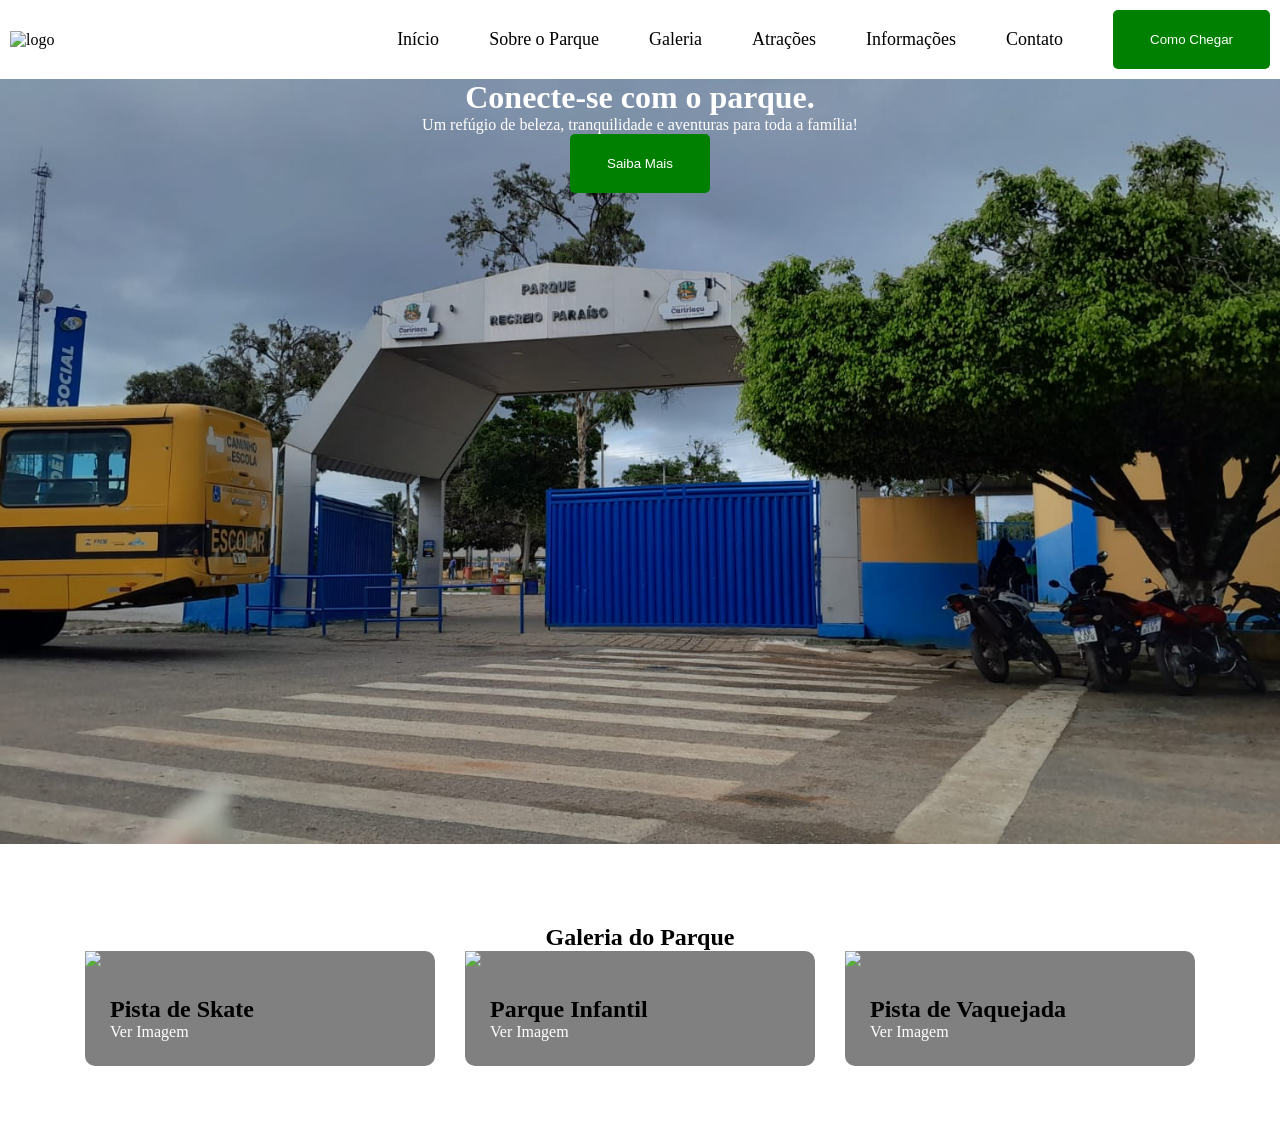
==== index.html @ 95dd0ada "Add files via upload" ====
<!DOCTYPE html>
<html lang="en">

<head>
    <meta charset="UTF-8">
    <meta name="viewport" content="width=device-width, initial-scale=1.0">
    <title>Parque Recreio Paraiso</title>
    <link rel="stylesheet" href="style.css">
    <link rel="stylesheet" href="https://cdnjs.cloudflare.com/ajax/libs/font-awesome/7.0.1/css/all.min.css" integrity="sha512-2SwdPD6INVrV/lHTZbO2nodKhrnDdJK9/kg2XD1r9uGqPo1cUbujc+IYdlYdEErWNu69gVcYgdxlmVmzTWnetw==" crossorigin="anonymous" referrerpolicy="no-referrer" />
</head>

<body>
    <header>
        <div class="imghe"><img src="https://www.caririacu.ce.gov.br/imagens/logo.png" alt="logo"></div>
        <div class="opp">
            <a href="#">Início</a>
            <a href="#">Sobre o Parque</a>
            <a href="#">Galeria</a>
            <a href="#">Atrações</a>
            <a href="#">Informações</a>
            <a href="#">Contato</a>
            <button class="button1"><i class="fa-solid fa-location-dot"></i>  Como Chegar</button>
        </div>
      
    </header>

    <main>
        <div class="foto">
            <div class="fundo"></div>
            <div class="text"><h1>Conecte-se com o parque.</h1>
                <p>Um refúgio de beleza, tranquilidade e aventuras para toda a família!</p>
            <button class="button2"><i class="fa-solid fa-landmark"></i> Saiba Mais</button>
        </div>
        </div>
        <div class="galeria">
            <h2>Galeria do Parque</h2>
            <div class="cards">
                <div class="card">
                    <img src="https://diariodorio.com/wp-content/uploads/2021/07/852_skate4.jpeg">

                    <div class="cardfooter">
                        <h4>Pista de Skate</h4>

                        <a href="#">
                            Ver Imagem
                        </a>
                    </div>
                </div>

                <div class="card">
                    <img src="https://www.badalo.com.br/wp-content/uploads/2023/04/Comunidade-de-Batateiras-no-Crato-recebe-brinquedopraca-com-academia-ao-ar-livre.jpeg">

                    <div class="cardfooter">
                        <h4>Parque Infantil</h4>

                        <a href="#">
                            Ver Imagem
                        </a>
                    </div>
                </div>

                <div class="card">
                    <img src="https://encrypted-tbn0.gstatic.com/images?q=tbn:ANd9GcRRacvtJw4_HO9h4B92obeGdPOe3XgYNFj4EQ&s">

                    <div class="cardfooter">
                        <h4>Pista de Vaquejada</h4>

                        <a href="#">
                            Ver Imagem
                        </a>
                    </div>
                </div>
            </div>
        </div>
    </main>

    <script src="script.js"></script>
</body>

</html>
---- style.css ----
*{
    padding: 0;
    margin: 0;
    box-sizing: border-box;
}
header{
    display: flex;
    justify-content: space-between;
    text-align: center;
    align-items: center;
    background-color: white;
    color: black;
    padding: 10px;
    gap: 15px;
}
header a{
    text-decoration: none;
    color: black;
    font-size: 18px;
}
.opp{
    display: flex;
    gap: 50px;
    align-items: center;
    text-align: center;
}
.button1{
    padding: 20px 35px 20px 35px;
    background-color: green;
    color: white;
    border-radius: 5px;
    border-color: rgba(255, 255, 255, 0);
}
.foto{
    background-image: url(WhatsApp\ Image\ 2026-05-19\ at\ 09.52.02.jpeg);
    background-size: cover;
    background-position: center;
    background-repeat: no-repeat;
    width: 100%;
    height: 85vh;
}
.text{
    align-items: center;
    text-align: center;
    display: flex;
    flex-direction: column;
    justify-content: center;
    color: white;
}
.button2{
    padding: 20px 35px 20px 35px;
    background-color: green;
    color: white;
    border-radius: 5px;
    border-color: rgba(255, 255, 255, 0);
}
.galeria{
    padding: 80px;
}
.galeria h2{
    text-align: center;
}
.cards{
    display: flex;
    gap: 30px;
    justify-content: center;
}
.card{
    width: 350px;
    background: gray;
    border-radius: 10px;
}
.card img{
    width:100;
    height:230px;
    object-fit:cover;
}
.cardfooter{
    padding:25px;
}
.cardfooter h4{
    font-size: 24px;
}
.cardfooter a{
    text-decoration: none;
    color: white;
}
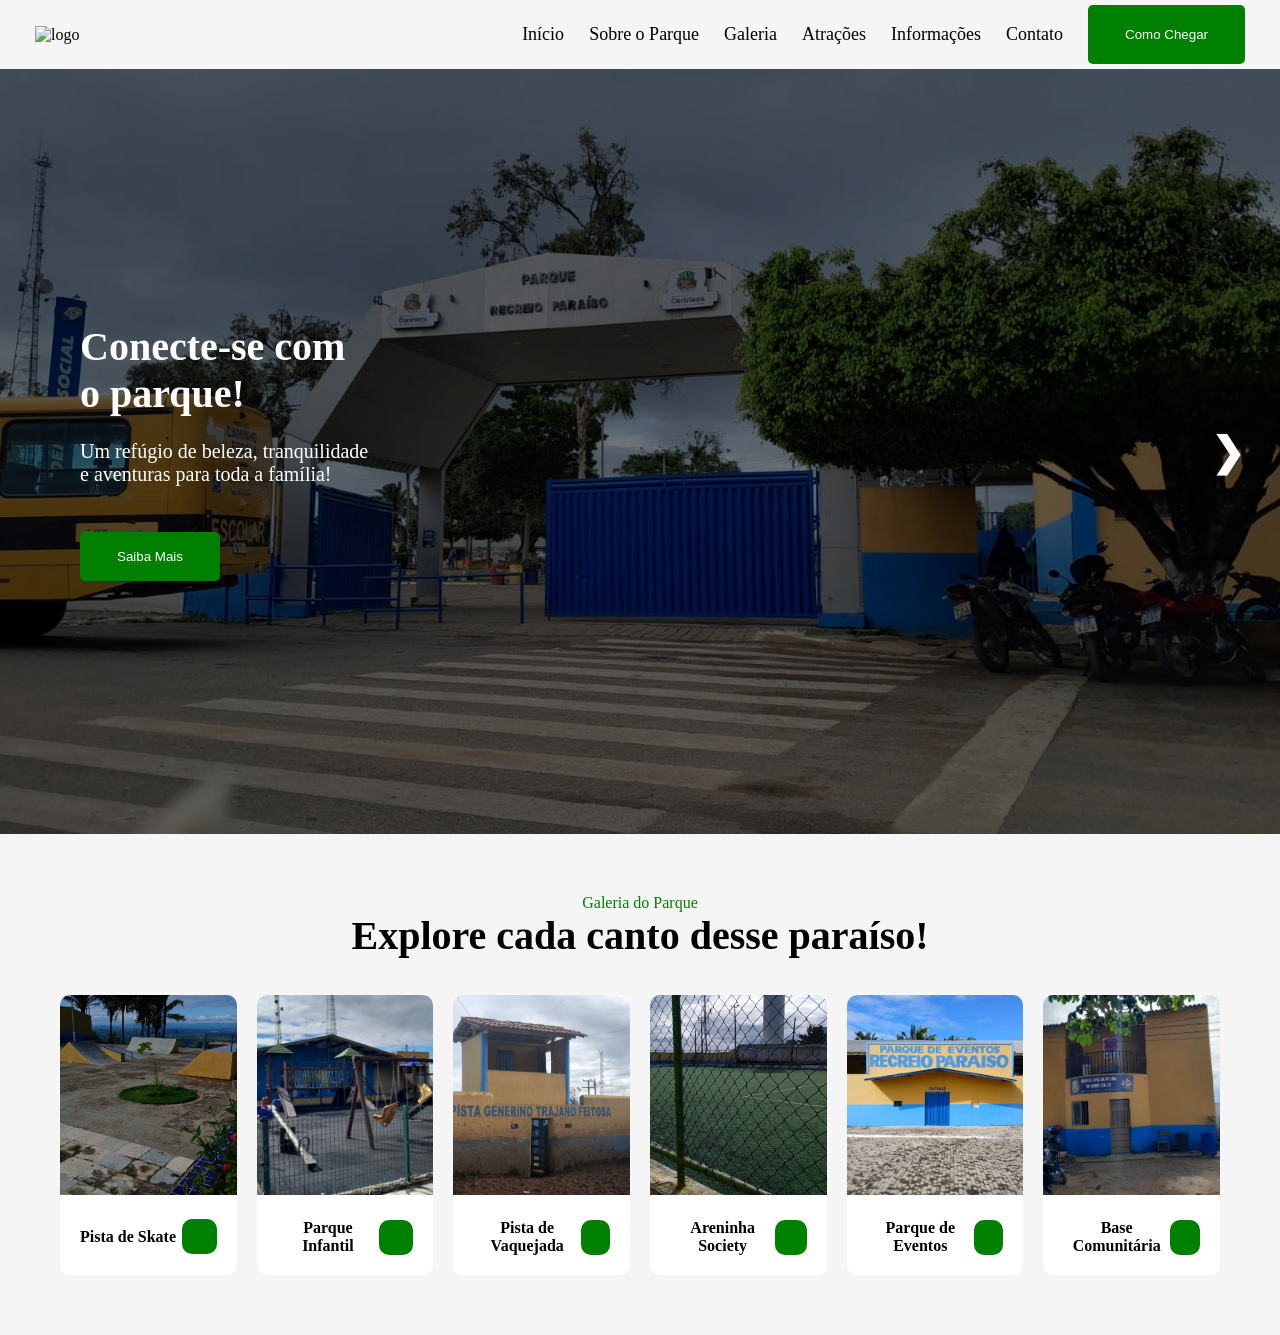
==== commit 5e6059d1: "Add files via upload" ====
--- a/index.html
+++ b/index.html
@@ -7,6 +7,7 @@
     <title>Parque Recreio Paraiso</title>
     <link rel="stylesheet" href="style.css">
     <link rel="stylesheet" href="https://cdnjs.cloudflare.com/ajax/libs/font-awesome/7.0.1/css/all.min.css" integrity="sha512-2SwdPD6INVrV/lHTZbO2nodKhrnDdJK9/kg2XD1r9uGqPo1cUbujc+IYdlYdEErWNu69gVcYgdxlmVmzTWnetw==" crossorigin="anonymous" referrerpolicy="no-referrer" />
+    <link rel="icon" href="link430.jpg" type="image/x-icon">
 </head>
 
 <body>
@@ -26,52 +27,101 @@
 
     <main>
         <div class="foto">
-            <div class="fundo"></div>
-            <div class="text"><h1>Conecte-se com o parque.</h1>
-                <p>Um refúgio de beleza, tranquilidade e aventuras para toda a família!</p>
-            <button class="button2"><i class="fa-solid fa-landmark"></i> Saiba Mais</button>
+        <div class="slideshow-container">
+            <div class="mySlides1">
+                <img src="entrada.jpeg">
+            </div>
+
+            <div class="mySlides1">
+                <img src="entrada2.jpeg">
+            </div>
+
+            <div class="mySlides1">
+                <img src="entrada3.jpeg">
+            </div>
+            <a class="next" onclick="changeSlide(1)">&#10095;</a>
         </div>
+        <div class="text">
+            <h1>Conecte-se com <br> o parque!</h1>
+            <br>
+            <p>
+                Um refúgio de beleza, tranquilidade <br>
+                e aventuras para toda a família!
+            </p>
+            <br><br>
+            <button class="button2">
+                <i class="fa-solid fa-paper-plane"></i>
+                Saiba Mais
+            </button>
         </div>
-        <div class="galeria">
-            <h2>Galeria do Parque</h2>
-            <div class="cards">
-                <div class="card">
-                    <img src="https://diariodorio.com/wp-content/uploads/2021/07/852_skate4.jpeg">
 
-                    <div class="cardfooter">
-                        <h4>Pista de Skate</h4>
+    </div>
+<div class="galeria">
+    <span><i class="fa-solid fa-leaf"></i> Galeria do Parque</span>
+    <h2>Explore cada canto desse paraíso!</h2><br><br>
+    <div class="cards">
+        <div class="card">
+            <img src="skate.jpeg">
 
-                        <a href="#">
-                            Ver Imagem
-                        </a>
-                    </div>
-                </div>
+            <div class="cardfooter">
+                <h4>Pista de Skate</h4>
 
-                <div class="card">
-                    <img src="https://www.badalo.com.br/wp-content/uploads/2023/04/Comunidade-de-Batateiras-no-Crato-recebe-brinquedopraca-com-academia-ao-ar-livre.jpeg">
-
-                    <div class="cardfooter">
-                        <h4>Parque Infantil</h4>
-
-                        <a href="#">
-                            Ver Imagem
-                        </a>
-                    </div>
-                </div>
-
-                <div class="card">
-                    <img src="https://encrypted-tbn0.gstatic.com/images?q=tbn:ANd9GcRRacvtJw4_HO9h4B92obeGdPOe3XgYNFj4EQ&s">
-
-                    <div class="cardfooter">
-                        <h4>Pista de Vaquejada</h4>
-
-                        <a href="#">
-                            Ver Imagem
-                        </a>
-                    </div>
-                </div>
+                <a href="#"><i class="fa-solid fa-angle-right"></i></a>
             </div>
         </div>
+
+        <div class="card">
+            <img src="Parque infantil.jpeg">
+
+            <div class="cardfooter">
+                <h4>Parque Infantil</h4>
+
+                <a href="#"><i class="fa-solid fa-angle-right"></i></a>
+            </div>
+        </div>
+
+        <div class="card">
+            <img src="pista de vaquejada.jpeg">
+
+            <div class="cardfooter">
+                <h4>Pista de Vaquejada</h4>
+
+                <a href="#"><i class="fa-solid fa-angle-right"></i></a>
+            </div>
+        </div>
+
+        <div class="card">
+            <img src="Areninha.jpeg">
+
+            <div class="cardfooter">
+                <h4>Areninha Society</h4>
+
+                <a href="#"><i class="fa-solid fa-angle-right"></i></a>
+            </div>
+        </div>
+
+        <div class="card">
+            <img src="parque de eventos.jpeg">
+
+            <div class="cardfooter">
+                <h4>Parque de Eventos</h4>
+
+                <a href="#"><i class="fa-solid fa-angle-right"></i></a>
+            </div>
+        </div>
+
+        <div class="card">
+            <img src="casa dos guardas.jpeg">
+
+            <div class="cardfooter">
+                <h4>Base Comunitária</h4>
+
+                <a href="#"><i class="fa-solid fa-angle-right"></i></a>
+            </div>
+        </div>
+
+    </div>
+</div>
     </main>
 
     <script src="script.js"></script>
--- a/style.css
+++ b/style.css
@@ -2,15 +2,18 @@
     padding: 0;
     margin: 0;
     box-sizing: border-box;
+}
+body{
+    background-color: whitesmoke;
 }
 header{
     display: flex;
     justify-content: space-between;
     text-align: center;
     align-items: center;
-    background-color: white;
+    background-color: whitesmoke;
     color: black;
-    padding: 10px;
+    padding: 5px;
     gap: 15px;
 }
 header a{
@@ -18,11 +21,15 @@
     color: black;
     font-size: 18px;
 }
+.imghe{
+    padding-left: 30px;
+}
 .opp{
     display: flex;
-    gap: 50px;
+    gap: 25px;
     align-items: center;
     text-align: center;
+    padding-right: 30px;
 }
 .button1{
     padding: 20px 35px 20px 35px;
@@ -32,56 +39,102 @@
     border-color: rgba(255, 255, 255, 0);
 }
 .foto{
-    background-image: url(WhatsApp\ Image\ 2026-05-19\ at\ 09.52.02.jpeg);
-    background-size: cover;
-    background-position: center;
-    background-repeat: no-repeat;
     width: 100%;
     height: 85vh;
+    position: relative;
+}
+.slideshow-container{
+    width: 100%;
+    height: 100%;
+    position: absolute;
+}
+.mySlides1{
+    display: none;
+    width: 100%;
+    height: 100%;
+}
+.mySlides1 img{
+    width: 100%;
+    height: 100%;
+    object-fit: cover;
+    filter: brightness(50%);
 }
 .text{
-    align-items: center;
-    text-align: center;
+    position: relative;
+    z-index: 2;
+    color: white;
+    height: 100%;
     display: flex;
     flex-direction: column;
     justify-content: center;
-    color: white;
+    align-items: flex-start;
+    padding-left: 80px;
+    font-size: 20px;
 }
 .button2{
-    padding: 20px 35px 20px 35px;
+    padding: 15px 35px 15px 35px;
     background-color: green;
     color: white;
     border-radius: 5px;
     border-color: rgba(255, 255, 255, 0);
 }
+.button2:hover{
+    background-color: #1b5e20;
+}
+.next{
+    cursor: pointer;
+    position: absolute;
+    top: 50%;
+    right: 20px;
+    transform: translateY(-50%);
+
+    color: white;
+    font-size: 40px;
+    font-weight: bold;
+
+    padding: 15px;
+    z-index: 3;
+}
 .galeria{
-    padding: 80px;
+    padding: 60px;
+    text-align: center;
 }
 .galeria h2{
-    text-align: center;
+    font-size: 40px;
 }
 .cards{
     display: flex;
-    gap: 30px;
     justify-content: center;
+    gap: 20px;
 }
 .card{
-    width: 350px;
-    background: gray;
+    width: 300px;
+    background: white;
     border-radius: 10px;
 }
 .card img{
-    width:100;
-    height:230px;
-    object-fit:cover;
+    width: 100%;
+    height: 200px;
+    object-fit: cover;
+    border-radius: 10px 10px 0px 0px;
 }
 .cardfooter{
-    padding:25px;
-}
-.cardfooter h4{
-    font-size: 24px;
+    padding: 20px;
+    display: flex;
+    justify-content: space-between;
+    align-items: center;
 }
 .cardfooter a{
+    background: green;
+    color: white;
     text-decoration: none;
-    color: white;
+    width: 35px;
+    height: 35px;
+    border-radius: 10px;
+    display: flex;
+    align-items: center;
+    justify-content: center;
+}
+span{
+    color: green;
 }
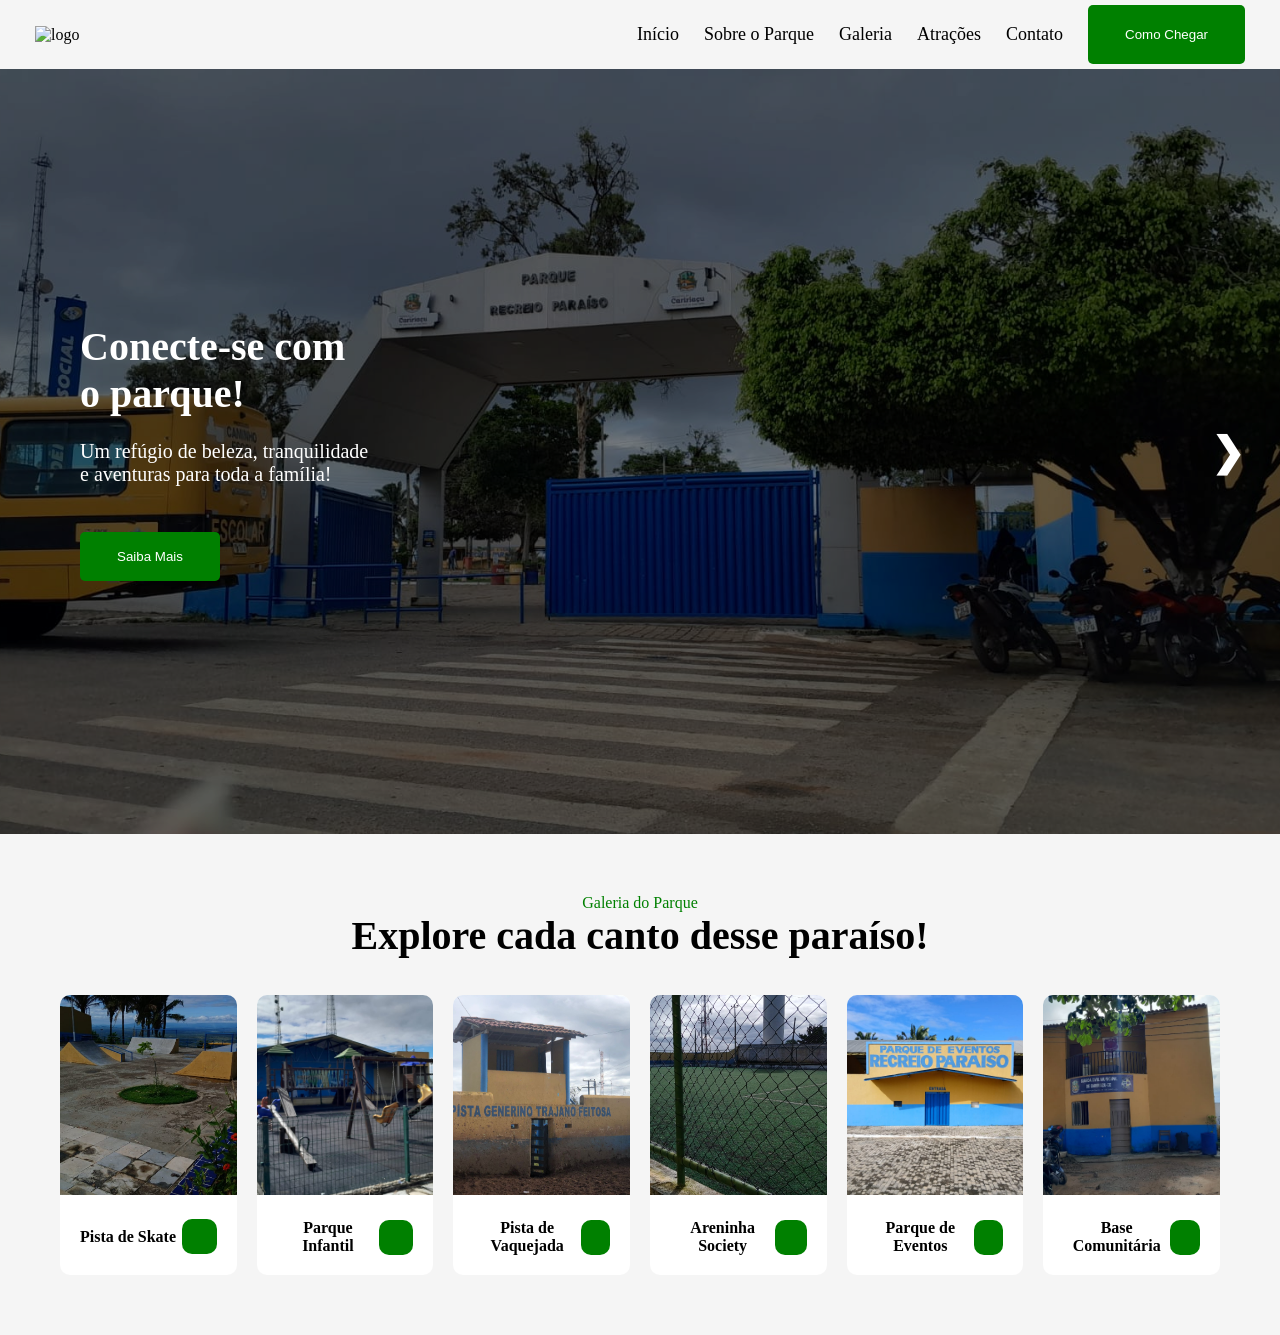
==== commit 0995b780: "Add files via upload" ====
--- a/index.html
+++ b/index.html
@@ -18,13 +18,13 @@
             <a href="#">Sobre o Parque</a>
             <a href="#">Galeria</a>
             <a href="#">Atrações</a>
-            <a href="#">Informações</a>
             <a href="#">Contato</a>
             <button class="button1"><i class="fa-solid fa-location-dot"></i>  Como Chegar</button>
         </div>
       
     </header>
 
+    
     <main>
         <div class="foto">
         <div class="slideshow-container">
--- a/style.css
+++ b/style.css
@@ -21,6 +21,9 @@
     color: black;
     font-size: 18px;
 }
+header a:hover{
+    text-decoration: underline green;
+}
 .imghe{
     padding-left: 30px;
 }
@@ -37,6 +40,11 @@
     color: white;
     border-radius: 5px;
     border-color: rgba(255, 255, 255, 0);
+    cursor: pointer;
+}
+.button1:hover{
+    background-color: #1b5e20;
+    cursor: pointer;
 }
 .foto{
     width: 100%;
@@ -77,9 +85,11 @@
     color: white;
     border-radius: 5px;
     border-color: rgba(255, 255, 255, 0);
+    cursor: pointer;
 }
 .button2:hover{
     background-color: #1b5e20;
+    cursor: pointer;
 }
 .next{
     cursor: pointer;
@@ -135,6 +145,9 @@
     align-items: center;
     justify-content: center;
 }
+.cardfooter a:hover{
+    background: #1b5e20;
+}
 span{
     color: green;
 }
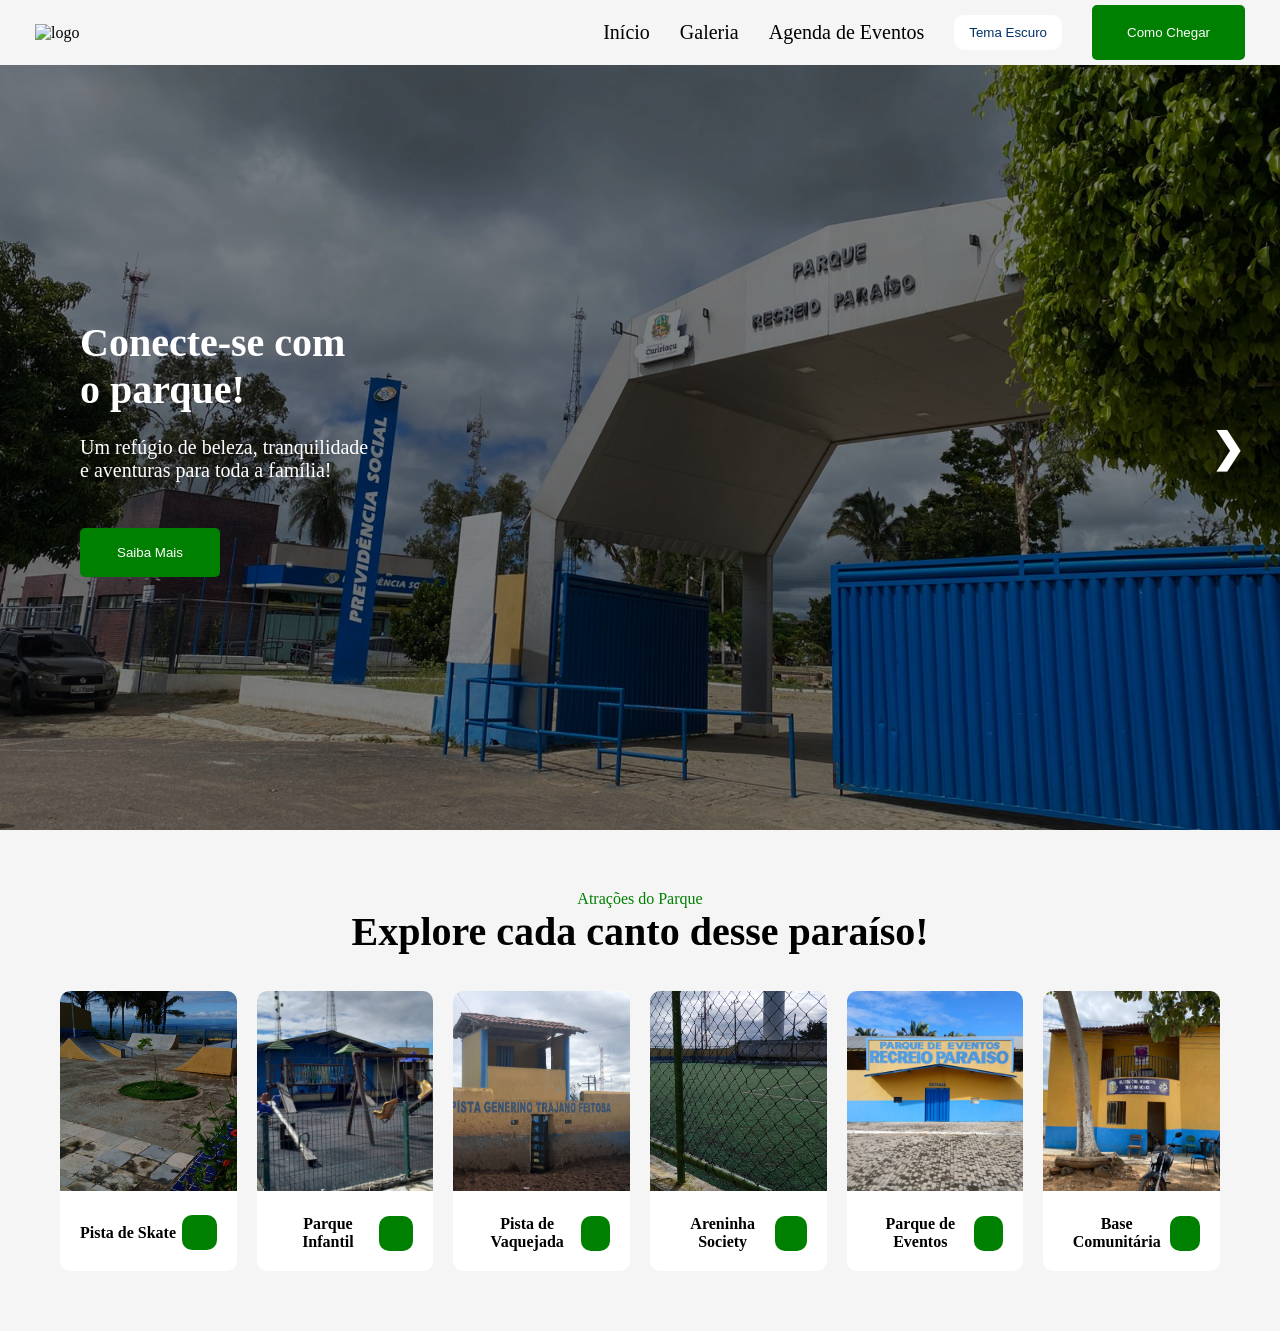
==== commit ce362bcc: "Add files via upload" ====
--- a/index.html
+++ b/index.html
@@ -14,22 +14,19 @@
     <header>
         <div class="imghe"><img src="https://www.caririacu.ce.gov.br/imagens/logo.png" alt="logo"></div>
         <div class="opp">
-            <a href="#">Início</a>
-            <a href="#">Sobre o Parque</a>
-            <a href="#">Galeria</a>
-            <a href="#">Atrações</a>
-            <a href="#">Contato</a>
-            <button class="button1"><i class="fa-solid fa-location-dot"></i>  Como Chegar</button>
+            <a href="inicio.html">Início</a>
+            <a href="galeria.html">Galeria</a>
+            <a href="#">Agenda de Eventos</a>
+            <a href="#"><button id="themeButton"><i class="fa-solid fa-moon"></i> Tema Escuro</button></a>
+            <a href="https://maps.app.goo.gl/kkSKXJbWgRxHoGqG8"><button class="button1"><i class="fa-solid fa-location-dot"></i>  Como Chegar</button></a>
         </div>
-      
     </header>
 
-    
     <main>
         <div class="foto">
         <div class="slideshow-container">
             <div class="mySlides1">
-                <img src="entrada.jpeg">
+                <img src="entrada1.jpeg">
             </div>
 
             <div class="mySlides1">
@@ -38,6 +35,25 @@
 
             <div class="mySlides1">
                 <img src="entrada3.jpeg">
+            </div>
+
+            <div class="mySlides1">
+                <img src="entrada4.jpeg">
+            </div>
+
+            <div class="mySlides1">
+                <img src="entrada5.jpeg">
+            </div>
+
+            <div class="mySlides1">
+                <img src="entrada6.jpeg">
+            </div>
+            <div class="mySlides1">
+                <img src="entrada7.jpeg">
+            </div>
+
+            <div class="mySlides1">
+                <img src="entrada8.jpeg">
             </div>
             <a class="next" onclick="changeSlide(1)">&#10095;</a>
         </div>
@@ -49,15 +65,17 @@
                 e aventuras para toda a família!
             </p>
             <br><br>
+        <a href="sobreoparque.html">
             <button class="button2">
                 <i class="fa-solid fa-paper-plane"></i>
                 Saiba Mais
             </button>
+        </a>
         </div>
 
     </div>
 <div class="galeria">
-    <span><i class="fa-solid fa-leaf"></i> Galeria do Parque</span>
+    <span><i class="fa-solid fa-leaf"></i> Atrações do Parque</span>
     <h2>Explore cada canto desse paraíso!</h2><br><br>
     <div class="cards">
         <div class="card">
@@ -111,7 +129,7 @@
         </div>
 
         <div class="card">
-            <img src="casa dos guardas.jpeg">
+            <img src="basecomunitaria.jpeg">
 
             <div class="cardfooter">
                 <h4>Base Comunitária</h4>
--- a/style.css
+++ b/style.css
@@ -14,25 +14,54 @@
     background-color: whitesmoke;
     color: black;
     padding: 5px;
-    gap: 15px;
+    gap: 30px;
 }
 header a{
     text-decoration: none;
     color: black;
-    font-size: 18px;
+    font-size: 20px;
 }
 header a:hover{
-    text-decoration: underline green;
+    text-decoration: underline green 2px;
 }
 .imghe{
     padding-left: 30px;
 }
 .opp{
     display: flex;
-    gap: 25px;
+    gap: 30px;
     align-items: center;
     text-align: center;
     padding-right: 30px;
+}
+#themeButton,
+.button1{
+    padding: 10px 15px;
+    border: none;
+    border-radius: 10px;
+    cursor: pointer;
+}
+#themeButton{
+    background: white;
+    color: #003366;
+}
+.button1{
+    background: #2c7a3f;
+    color: white;
+}
+.dark-theme{
+    background: #121212;
+    color: white;
+}
+.dark-theme header{
+    background: #1e1e1e;
+}
+.dark-theme .opp a{
+    color: white;
+}
+.dark-theme #themeButton{
+    background: #333;
+    color: white;
 }
 .button1{
     padding: 20px 35px 20px 35px;
@@ -87,6 +116,10 @@
     border-color: rgba(255, 255, 255, 0);
     cursor: pointer;
 }
+.button2 a{
+    text-decoration: none;
+    color: white;
+}
 .button2:hover{
     background-color: #1b5e20;
     cursor: pointer;
@@ -97,11 +130,9 @@
     top: 50%;
     right: 20px;
     transform: translateY(-50%);
-
     color: white;
     font-size: 40px;
     font-weight: bold;
-
     padding: 15px;
     z-index: 3;
 }
@@ -150,4 +181,10 @@
 }
 span{
     color: green;
+}
+.dark-theme .card{
+    background: #1e1e1e;
+}
+.dark-theme .cardfooter h4{
+    color: white;
 }
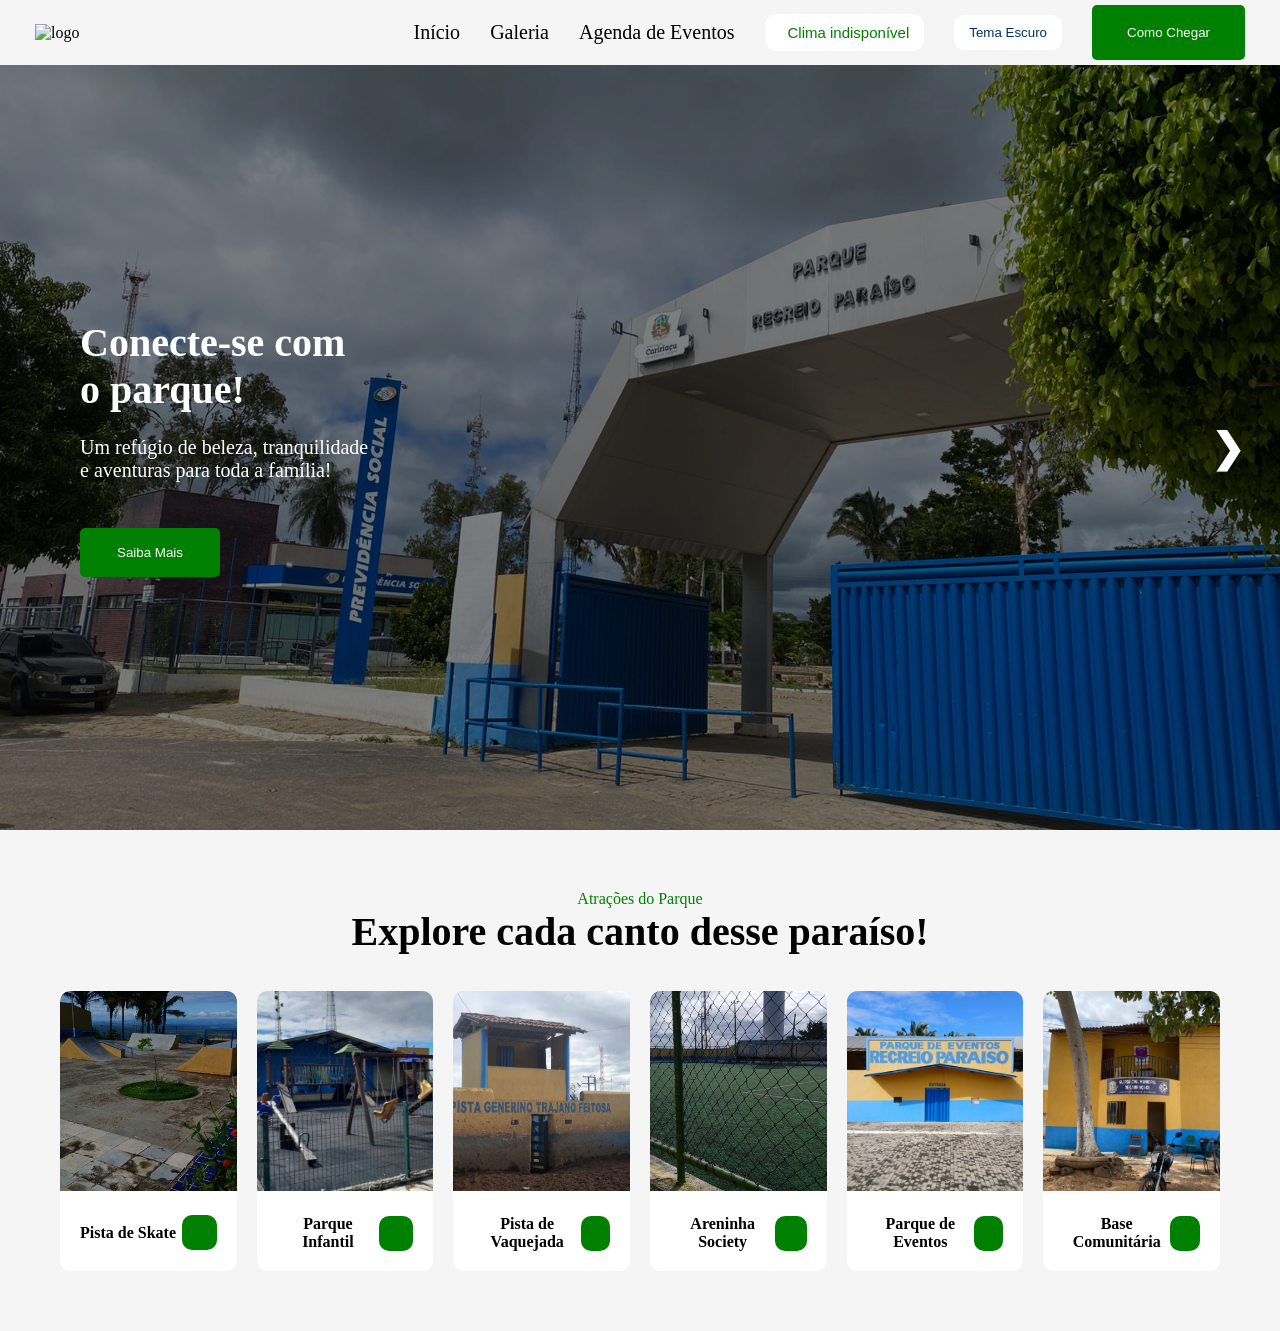
==== commit ed7f50b8: "Add files via upload" ====
--- a/index.html
+++ b/index.html
@@ -17,8 +17,9 @@
             <a href="inicio.html">Início</a>
             <a href="galeria.html">Galeria</a>
             <a href="#">Agenda de Eventos</a>
+            <button id="weatherButton"><i class="fa-solid fa-cloud-sun"></i><span id="weatherText">Carregando...</span></button>
             <a href="#"><button id="themeButton"><i class="fa-solid fa-moon"></i> Tema Escuro</button></a>
-            <a href="https://maps.app.goo.gl/kkSKXJbWgRxHoGqG8"><button class="button1"><i class="fa-solid fa-location-dot"></i>  Como Chegar</button></a>
+            <a href="https://maps.app.goo.gl/kkSKXJbWgRxHoGqG8" target="_blank"><button class="button1"><i class="fa-solid fa-location-dot"></i>  Como Chegar</button></a>
         </div>
     </header>
 
@@ -84,7 +85,7 @@
             <div class="cardfooter">
                 <h4>Pista de Skate</h4>
 
-                <a href="#"><i class="fa-solid fa-angle-right"></i></a>
+                <a href="skate.html"><i class="fa-solid fa-angle-right"></i></a>
             </div>
         </div>
 
@@ -94,7 +95,7 @@
             <div class="cardfooter">
                 <h4>Parque Infantil</h4>
 
-                <a href="#"><i class="fa-solid fa-angle-right"></i></a>
+                <a href="infantil.html"><i class="fa-solid fa-angle-right"></i></a>
             </div>
         </div>
 
@@ -104,7 +105,7 @@
             <div class="cardfooter">
                 <h4>Pista de Vaquejada</h4>
 
-                <a href="#"><i class="fa-solid fa-angle-right"></i></a>
+                <a href="pvaquejada.html"><i class="fa-solid fa-angle-right"></i></a>
             </div>
         </div>
 
@@ -114,7 +115,7 @@
             <div class="cardfooter">
                 <h4>Areninha Society</h4>
 
-                <a href="#"><i class="fa-solid fa-angle-right"></i></a>
+                <a href="areninha.html"><i class="fa-solid fa-angle-right"></i></a>
             </div>
         </div>
 
@@ -124,7 +125,7 @@
             <div class="cardfooter">
                 <h4>Parque de Eventos</h4>
 
-                <a href="#"><i class="fa-solid fa-angle-right"></i></a>
+                <a href="parqueventos.html"><i class="fa-solid fa-angle-right"></i></a>
             </div>
         </div>
 
@@ -134,7 +135,7 @@
             <div class="cardfooter">
                 <h4>Base Comunitária</h4>
 
-                <a href="#"><i class="fa-solid fa-angle-right"></i></a>
+                <a href="base.html"><i class="fa-solid fa-angle-right"></i></a>
             </div>
         </div>
 
--- a/style.css
+++ b/style.css
@@ -5,6 +5,7 @@
 }
 body{
     background-color: whitesmoke;
+    font-family: "Times New Roman", Times, serif;
 }
 header{
     display: flex;
@@ -23,6 +24,7 @@
 }
 header a:hover{
     text-decoration: underline green 2px;
+    font-size: 21px;
 }
 .imghe{
     padding-left: 30px;
@@ -33,6 +35,38 @@
     align-items: center;
     text-align: center;
     padding-right: 30px;
+}
+#weatherButton{
+    padding: 10px 15px;
+    border: none;
+    border-radius: 12px;
+    background: white;
+    cursor: pointer;
+    display: flex;
+    align-items: center;
+    gap: 8px;
+    font-size: 15px;
+}
+#weatherButton:hover{
+    background: white;
+    padding: 15px 20px;
+}
+#weatherButton i{
+    color: orange;
+    font-size: 18px;
+}
+.dark-theme #weatherButton{
+    background: #2c2c2c;
+    color: white;
+}
+.dark-theme #weatherButton:hover{
+    background: #3a3a3a;
+}
+.dark-theme #weatherButton i{
+    color: white;
+}
+.dark-theme #weatherText{
+    color: white;
 }
 #themeButton,
 .button1{
@@ -41,13 +75,12 @@
     border-radius: 10px;
     cursor: pointer;
 }
+#themeButton:hover{
+    padding: 15px 20px;
+}
 #themeButton{
     background: white;
     color: #003366;
-}
-.button1{
-    background: #2c7a3f;
-    color: white;
 }
 .dark-theme{
     background: #121212;
@@ -74,6 +107,7 @@
 .button1:hover{
     background-color: #1b5e20;
     cursor: pointer;
+    padding: 25px 40px 25px 40px;
 }
 .foto{
     width: 100%;
@@ -123,6 +157,7 @@
 .button2:hover{
     background-color: #1b5e20;
     cursor: pointer;
+    padding: 20px 40px 20px 40px;
 }
 .next{
     cursor: pointer;
@@ -178,6 +213,8 @@
 }
 .cardfooter a:hover{
     background: #1b5e20;
+    width: 40px;
+    height: 40px;
 }
 span{
     color: green;
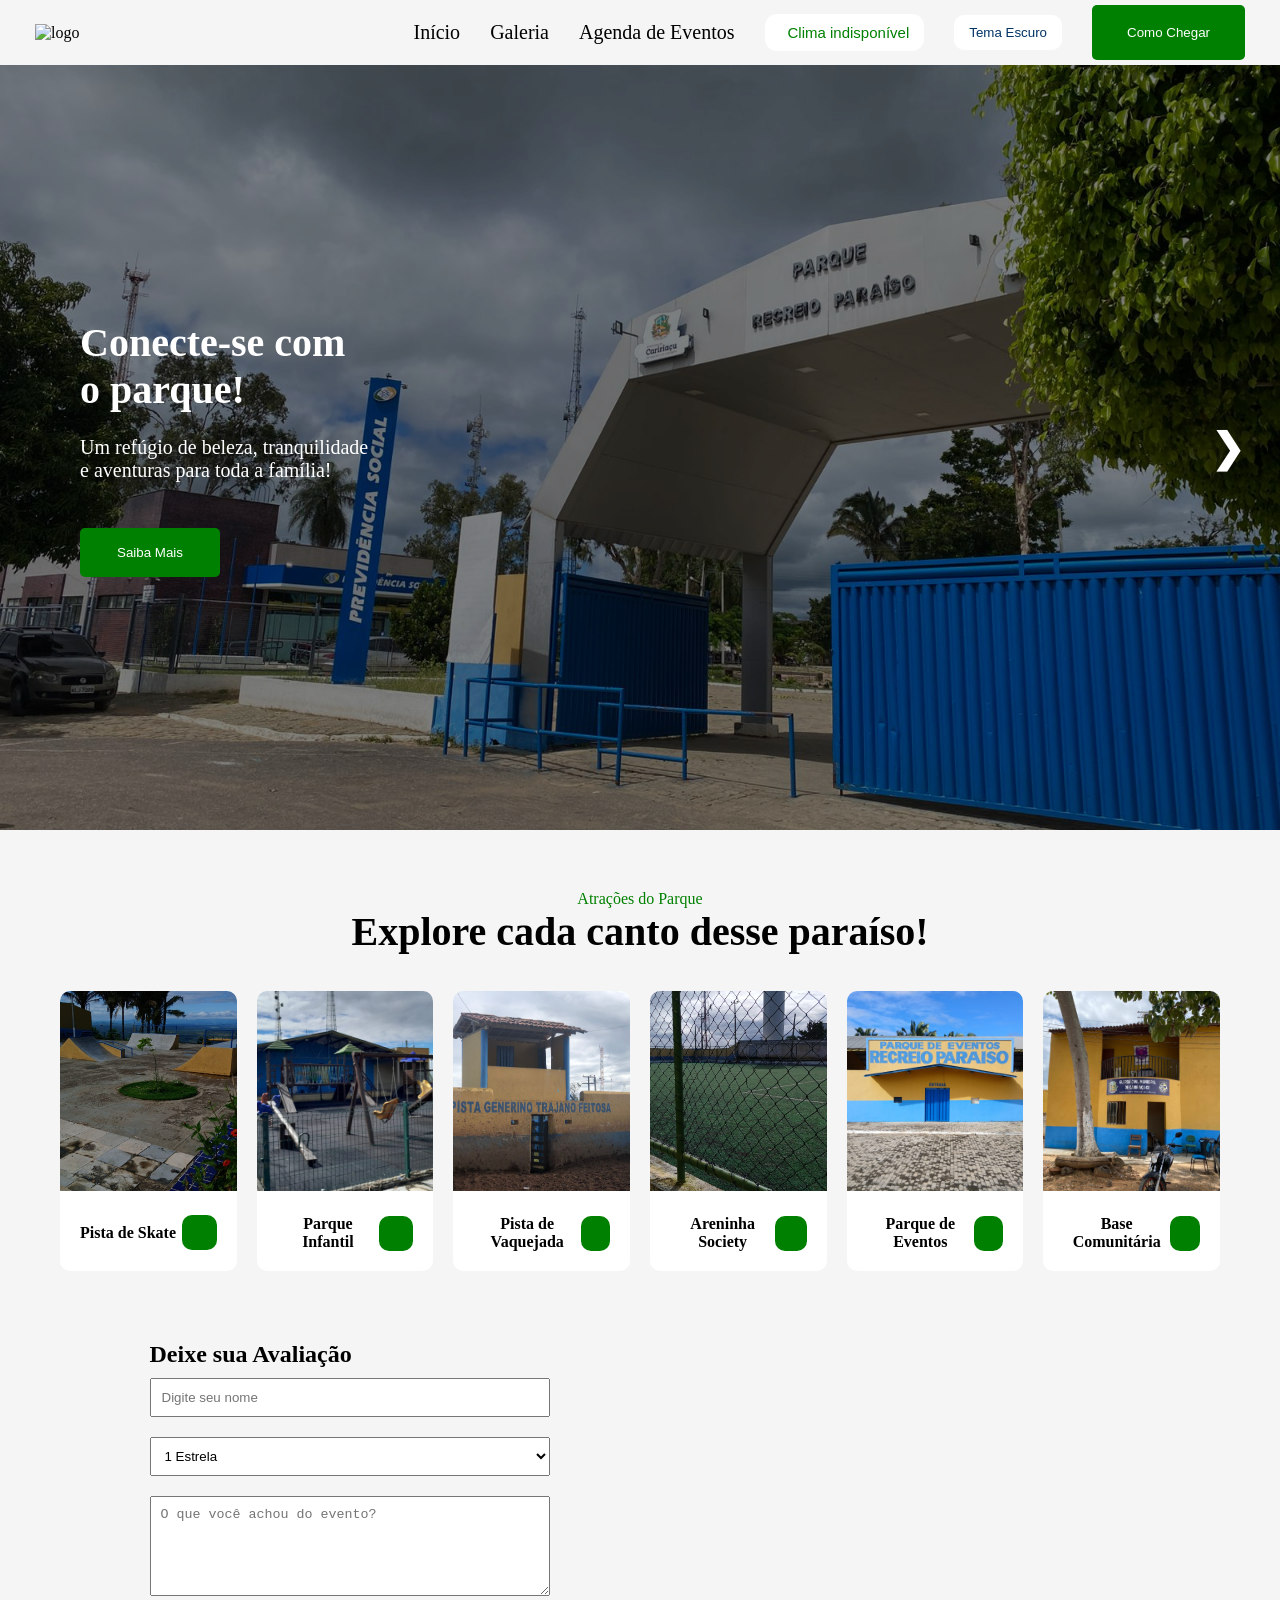
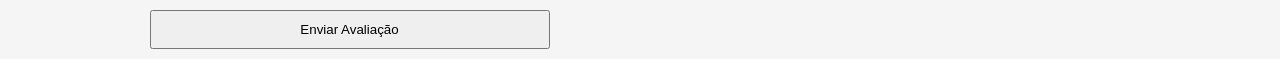
==== commit 1e963c4b: "Add files via upload" ====
--- a/index.html
+++ b/index.html
@@ -6,7 +6,9 @@
     <meta name="viewport" content="width=device-width, initial-scale=1.0">
     <title>Parque Recreio Paraiso</title>
     <link rel="stylesheet" href="style.css">
-    <link rel="stylesheet" href="https://cdnjs.cloudflare.com/ajax/libs/font-awesome/7.0.1/css/all.min.css" integrity="sha512-2SwdPD6INVrV/lHTZbO2nodKhrnDdJK9/kg2XD1r9uGqPo1cUbujc+IYdlYdEErWNu69gVcYgdxlmVmzTWnetw==" crossorigin="anonymous" referrerpolicy="no-referrer" />
+    <link rel="stylesheet" href="https://cdnjs.cloudflare.com/ajax/libs/font-awesome/7.0.1/css/all.min.css"
+        integrity="sha512-2SwdPD6INVrV/lHTZbO2nodKhrnDdJK9/kg2XD1r9uGqPo1cUbujc+IYdlYdEErWNu69gVcYgdxlmVmzTWnetw=="
+        crossorigin="anonymous" referrerpolicy="no-referrer" />
     <link rel="icon" href="link430.jpg" type="image/x-icon">
 </head>
 
@@ -16,132 +18,154 @@
         <div class="opp">
             <a href="inicio.html">Início</a>
             <a href="galeria.html">Galeria</a>
-            <a href="#">Agenda de Eventos</a>
-            <button id="weatherButton"><i class="fa-solid fa-cloud-sun"></i><span id="weatherText">Carregando...</span></button>
+            <a href="agendadeeventos.html">Agenda de Eventos</a>
+            <button id="weatherButton"><i class="fa-solid fa-cloud-sun"></i><span
+                    id="weatherText">Carregando...</span></button>
             <a href="#"><button id="themeButton"><i class="fa-solid fa-moon"></i> Tema Escuro</button></a>
-            <a href="https://maps.app.goo.gl/kkSKXJbWgRxHoGqG8" target="_blank"><button class="button1"><i class="fa-solid fa-location-dot"></i>  Como Chegar</button></a>
+            <a href="https://maps.app.goo.gl/kkSKXJbWgRxHoGqG8" target="_blank"><button class="button1"><i
+                        class="fa-solid fa-location-dot"></i> Como Chegar</button></a>
         </div>
     </header>
 
     <main>
         <div class="foto">
-        <div class="slideshow-container">
-            <div class="mySlides1">
-                <img src="entrada1.jpeg">
+            <div class="slideshow-container">
+                <div class="mySlides1">
+                    <img src="entrada1.jpeg">
+                </div>
+
+                <div class="mySlides1">
+                    <img src="entrada2.jpeg">
+                </div>
+
+                <div class="mySlides1">
+                    <img src="entrada3.jpeg">
+                </div>
+
+                <div class="mySlides1">
+                    <img src="entrada4.jpeg">
+                </div>
+
+                <div class="mySlides1">
+                    <img src="entrada5.jpeg">
+                </div>
+
+                <div class="mySlides1">
+                    <img src="entrada6.jpeg">
+                </div>
+                <div class="mySlides1">
+                    <img src="entrada7.jpeg">
+                </div>
+
+                <div class="mySlides1">
+                    <img src="entrada8.jpeg">
+                </div>
+                <a class="next" onclick="changeSlide(1)">&#10095;</a>
+            </div>
+            <div class="text">
+                <h1>Conecte-se com <br> o parque!</h1>
+                <br>
+                <p>
+                    Um refúgio de beleza, tranquilidade <br>
+                    e aventuras para toda a família!
+                </p>
+                <br><br>
+                <a href="sobreoparque.html">
+                    <button class="button2">
+                        <i class="fa-solid fa-paper-plane"></i>
+                        Saiba Mais
+                    </button>
+                </a>
             </div>
 
-            <div class="mySlides1">
-                <img src="entrada2.jpeg">
-            </div>
+        </div>
+        <div class="galeria">
+            <span><i class="fa-solid fa-leaf"></i> Atrações do Parque</span>
+            <h2>Explore cada canto desse paraíso!</h2><br><br>
+            <div class="cards">
+                <div class="card">
+                    <img src="skate.jpeg">
 
-            <div class="mySlides1">
-                <img src="entrada3.jpeg">
-            </div>
+                    <div class="cardfooter">
+                        <h4>Pista de Skate</h4>
 
-            <div class="mySlides1">
-                <img src="entrada4.jpeg">
-            </div>
+                        <a href="skate.html"><i class="fa-solid fa-angle-right"></i></a>
+                    </div>
+                </div>
 
-            <div class="mySlides1">
-                <img src="entrada5.jpeg">
-            </div>
+                <div class="card">
+                    <img src="Parque infantil.jpeg">
 
-            <div class="mySlides1">
-                <img src="entrada6.jpeg">
-            </div>
-            <div class="mySlides1">
-                <img src="entrada7.jpeg">
-            </div>
+                    <div class="cardfooter">
+                        <h4>Parque Infantil</h4>
 
-            <div class="mySlides1">
-                <img src="entrada8.jpeg">
-            </div>
-            <a class="next" onclick="changeSlide(1)">&#10095;</a>
-        </div>
-        <div class="text">
-            <h1>Conecte-se com <br> o parque!</h1>
-            <br>
-            <p>
-                Um refúgio de beleza, tranquilidade <br>
-                e aventuras para toda a família!
-            </p>
-            <br><br>
-        <a href="sobreoparque.html">
-            <button class="button2">
-                <i class="fa-solid fa-paper-plane"></i>
-                Saiba Mais
-            </button>
-        </a>
-        </div>
+                        <a href="infantil.html"><i class="fa-solid fa-angle-right"></i></a>
+                    </div>
+                </div>
 
-    </div>
-<div class="galeria">
-    <span><i class="fa-solid fa-leaf"></i> Atrações do Parque</span>
-    <h2>Explore cada canto desse paraíso!</h2><br><br>
-    <div class="cards">
-        <div class="card">
-            <img src="skate.jpeg">
+                <div class="card">
+                    <img src="pista de vaquejada.jpeg">
 
-            <div class="cardfooter">
-                <h4>Pista de Skate</h4>
+                    <div class="cardfooter">
+                        <h4>Pista de Vaquejada</h4>
 
-                <a href="skate.html"><i class="fa-solid fa-angle-right"></i></a>
+                        <a href="pvaquejada.html"><i class="fa-solid fa-angle-right"></i></a>
+                    </div>
+                </div>
+
+                <div class="card">
+                    <img src="Areninha.jpeg">
+
+                    <div class="cardfooter">
+                        <h4>Areninha Society</h4>
+
+                        <a href="areninha.html"><i class="fa-solid fa-angle-right"></i></a>
+                    </div>
+                </div>
+
+                <div class="card">
+                    <img src="parque de eventos.jpeg">
+
+                    <div class="cardfooter">
+                        <h4>Parque de Eventos</h4>
+
+                        <a href="parqueventos.html"><i class="fa-solid fa-angle-right"></i></a>
+                    </div>
+                </div>
+
+                <div class="card">
+                    <img src="basecomunitaria.jpeg">
+
+                    <div class="cardfooter">
+                        <h4>Base Comunitária</h4>
+
+                        <a href="base.html"><i class="fa-solid fa-angle-right"></i></a>
+                    </div>
+                </div>
+
             </div>
         </div>
-
-        <div class="card">
-            <img src="Parque infantil.jpeg">
-
-            <div class="cardfooter">
-                <h4>Parque Infantil</h4>
-
-                <a href="infantil.html"><i class="fa-solid fa-angle-right"></i></a>
-            </div>
+    </main>
+    <footer>
+        <div class="container-avaliacoes">
+        <div class="avaliacao">
+            <h2>Deixe sua Avaliação</h2>
+            <input class="campo" type="text" id="nome" placeholder="Digite seu nome">
+            <select class="campo" id="nota">
+                <option value="⭐">1 Estrela</option>
+                <option value="⭐⭐">2 Estrelas</option>
+                <option value="⭐⭐⭐">3 Estrelas</option>
+                <option value="⭐⭐⭐⭐">4 Estrelas</option>
+                <option value="⭐⭐⭐⭐⭐">5 Estrelas</option>
+            </select>
+            <textarea class="campo" id="comentario" placeholder="O que você achou do evento?"></textarea>
+            <button class="btn-avaliar" onclick="avaliar()">
+                Enviar Avaliação
+            </button>
         </div>
-
-        <div class="card">
-            <img src="pista de vaquejada.jpeg">
-
-            <div class="cardfooter">
-                <h4>Pista de Vaquejada</h4>
-
-                <a href="pvaquejada.html"><i class="fa-solid fa-angle-right"></i></a>
-            </div>
-        </div>
-
-        <div class="card">
-            <img src="Areninha.jpeg">
-
-            <div class="cardfooter">
-                <h4>Areninha Society</h4>
-
-                <a href="areninha.html"><i class="fa-solid fa-angle-right"></i></a>
-            </div>
-        </div>
-
-        <div class="card">
-            <img src="parque de eventos.jpeg">
-
-            <div class="cardfooter">
-                <h4>Parque de Eventos</h4>
-
-                <a href="parqueventos.html"><i class="fa-solid fa-angle-right"></i></a>
-            </div>
-        </div>
-
-        <div class="card">
-            <img src="basecomunitaria.jpeg">
-
-            <div class="cardfooter">
-                <h4>Base Comunitária</h4>
-
-                <a href="base.html"><i class="fa-solid fa-angle-right"></i></a>
-            </div>
-        </div>
-
+        <div class="lista-avaliacoes" id="avaliacoes"></div>
     </div>
-</div>
-    </main>
+    </footer>
 
     <script src="script.js"></script>
 </body>
--- a/style.css
+++ b/style.css
@@ -224,4 +224,45 @@
 }
 .dark-theme .cardfooter h4{
     color: white;
+}
+footer{
+    background-color: whitesmoke;
+}
+.container-avaliacoes{
+    display:flex;
+    gap:30px;
+    width:90%;
+    margin:auto;
+    align-items:flex-start;
+    padding: 10px;
+}
+.avaliacao{
+    width:400px;
+    margin:auto;
+}
+.campo{
+    width:100%;
+    padding:10px;
+    margin:10px 0;
+}
+textarea.campo{
+    height:100px;
+}
+.btn-avaliar{
+    width:100%;
+    padding:10px;
+    cursor:pointer;
+}
+.lista-avaliacoes{
+    width:400px;
+    margin:20px auto;
+}
+.card-avaliacao{
+    border:1px solid #ccc;
+    border-radius:10px;
+    padding:15px;
+    margin-top:15px;
+}
+.dark-theme footer{
+    background: #121212;
 }
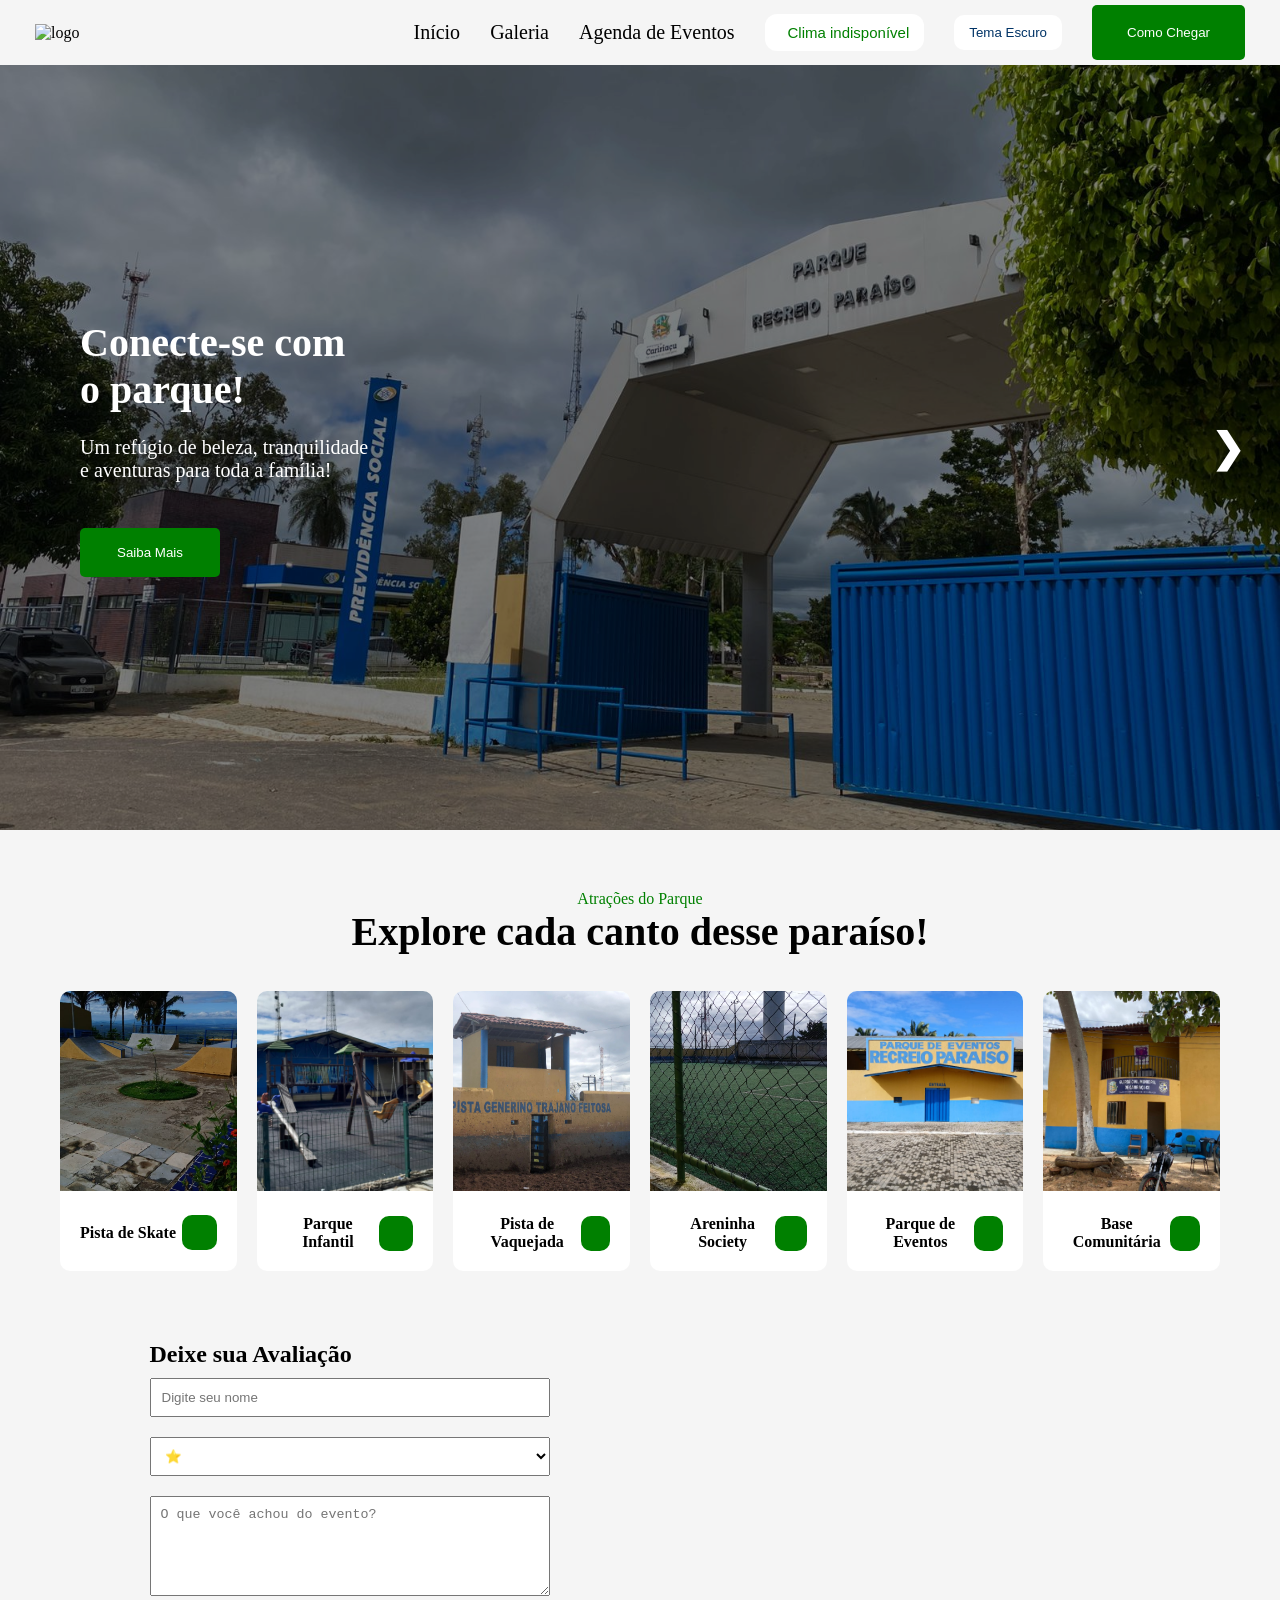
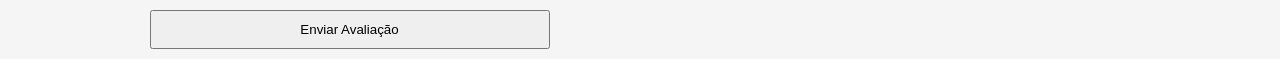
==== commit a9877f3e: "Add files via upload" ====
--- a/index.html
+++ b/index.html
@@ -152,11 +152,11 @@
             <h2>Deixe sua Avaliação</h2>
             <input class="campo" type="text" id="nome" placeholder="Digite seu nome">
             <select class="campo" id="nota">
-                <option value="⭐">1 Estrela</option>
-                <option value="⭐⭐">2 Estrelas</option>
-                <option value="⭐⭐⭐">3 Estrelas</option>
-                <option value="⭐⭐⭐⭐">4 Estrelas</option>
-                <option value="⭐⭐⭐⭐⭐">5 Estrelas</option>
+                <option value="⭐">⭐</option>
+                <option value="⭐⭐">⭐⭐</option>
+                <option value="⭐⭐⭐">⭐⭐⭐</option>
+                <option value="⭐⭐⭐⭐">⭐⭐⭐⭐</option>
+                <option value="⭐⭐⭐⭐⭐">⭐⭐⭐⭐⭐</option>
             </select>
             <textarea class="campo" id="comentario" placeholder="O que você achou do evento?"></textarea>
             <button class="btn-avaliar" onclick="avaliar()">
--- a/style.css
+++ b/style.css
@@ -261,6 +261,7 @@
     border:1px solid #ccc;
     border-radius:10px;
     padding:15px;
+    padding-inline-end: 15px;
     margin-top:15px;
 }
 .dark-theme footer{
